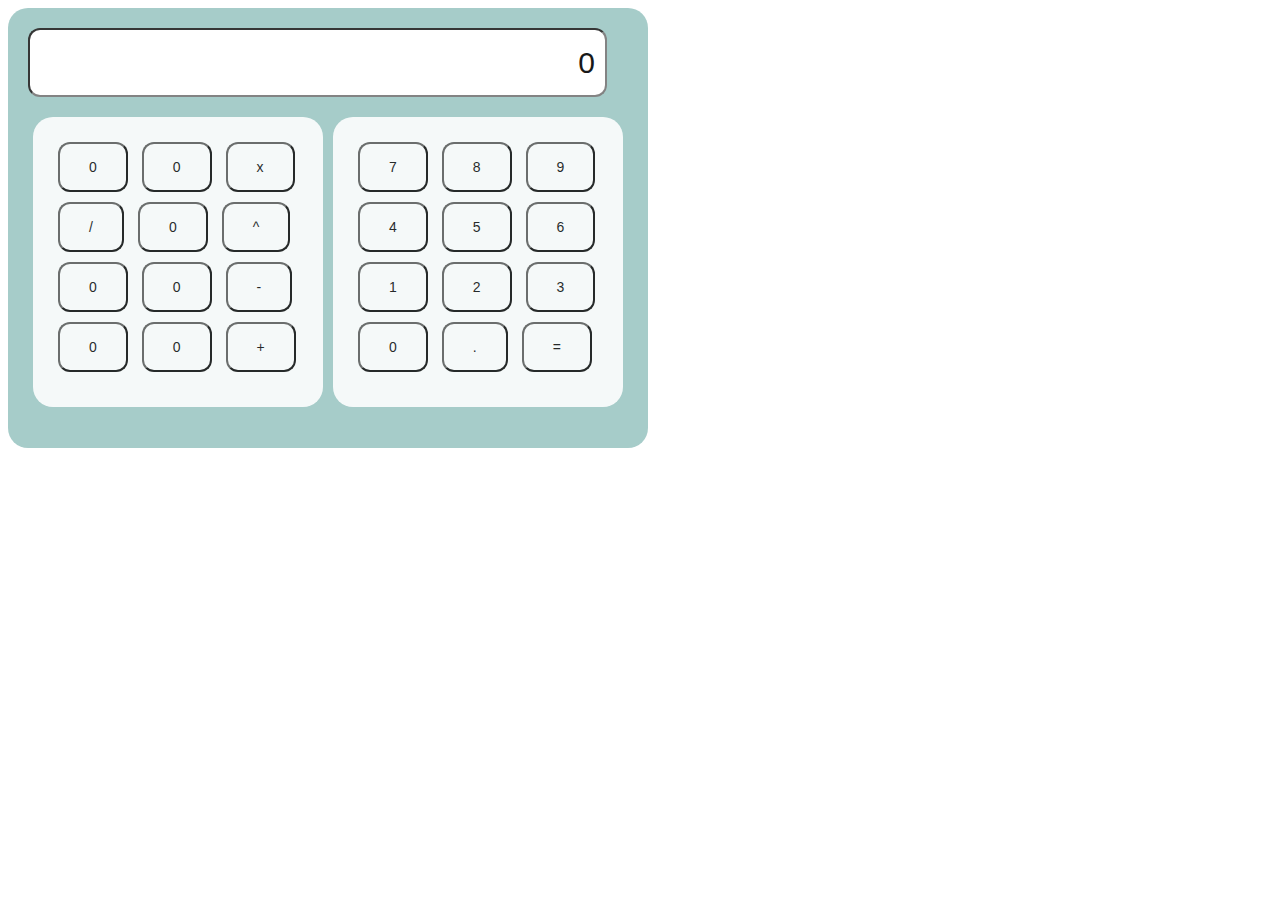
==== index.html @ dafc0507 "Cambio de nombre" ====
<!DOCTYPE html>
<html>
  <head>
    <meta charset="utf-8">
    <title>Practica 2 : Calculadora</title>
    <script type="text/javascript" src="calc.js"></script>
    <link rel="stylesheet" href="./style.css" type="text/css">
  </head>
  <body onload="init()">
    <div class="ex1">
      <input type="text" id="valor_numero" maxlength="20" value=" 0" class="numero" >
      <div class="ex4">
        <button class="button button1">0</button>
        <button class="button button1">0</button>
        <input type="button" name="x" class="button button1" id="x" value="x" onclick="operation(this)" />
        <br>
        <input type="button" name="/" class="button button1" id="/" value="/" onclick="operation(this)" />
        <button class="button button1">0</button>
        <input type="button" name="^" class="button button1" id="^" value="^" onclick="operation(this)" />
        <br>
        <button class="button button1">0</button>
        <button class="button button1">0</button>
        <input type="button" name="-" class="button button1" id="-" value="-" onclick="operation(this)" />
        <br>
        <button class="button button1">0</button>
        <button class="button button1">0</button>
        <input type="button" name="+" class="button button1" id="+" value="+" onclick="operation(this)" />
      </div>
      <div class="ex3">
        <input type="button" name="7" class="button button1" id="7" value="7" onclick="num(this)" />
        <input type="button" name="8" class="button button1" id="8" value="8" onclick="num(this)" />
        <input type="button" name="9" class="button button1" id="9" value="9" onclick="num(this)" />
        <br>
        <input type="button" name="4" class="button button1" id="4" value="4" onclick="num(this)" />
        <input type="button" name="5" class="button button1" id="5" value="5" onclick="num(this)" />
        <input type="button" name="6" class="button button1" id="6" value="6" onclick="num(this)" />
        <br>
        <input type="button" name="1" class="button button1" id="1" value="1" onclick="num(this)" />
        <input type="button" name="2" class="button button1" id="2" value="2" onclick="num(this)" />
        <input type="button" name="3" class="button button1" id="3" value="3" onclick="num(this)" />
        <br>
        <input type="button" name="0" class="button button1" id="0" value="0" onclick="num(this)" />
        <input type="button" name="." class="button button1" id="." value="." onclick="num(this)" />
        <input type="button" name="=" class="button button1" id="=" value="=" onclick="result()" />
      </div>
    </div>
  </body>
</html>
---- style.css ----
div.ex1{  border-radius: 20px;
  padding: 20px;
  left: 600px;
  width: 600px;
  height: 400px;
  margin-right:auto;
  background-color: #9DC7C4;
  opacity: 0.9;
  filter: alpha(opacity=90);
}

div.ex2{  border-radius: 20px;
  padding: 40px;
  width: 520px;
  height: 10px;
  margin-right: auto;
  background-color: #FFFFFF;
  opacity: 0.9;
  filter: alpha(opacity=90);
  margin: 15px 2px;
}

div.ex3{  border-radius: 20px;
  padding: 20px;
  width: 250px;
  height: 250px;
  margin: 20px 5px;
  margin-left: auto;
  background-color: #FFFFFF;
  opacity: 0.9;
  filter: alpha(opacity=90);
}

div.ex4{  border-radius: 20px;
  padding: 20px;
  width: 250px;
  height: 250px;
  float: left;
  background-color: #FFFFFF;
  opacity: 0.9;
  margin: 20px 5px;
  filter: alpha(opacity=90);
}
.button {
  background-color: #FFFFFF;
  border-color: : #9DC7C4;
  color: black;
  padding: 15px 29px;
  text-decoration: none;
  display: inline-block;
  font-size: 14px;
  margin: 5px 5px 5px;
  cursor: pointer;
  border-radius: 12px;

}
.numero{
  color: black;
  border-radius: 12px;
  padding: 10px 10px 10px;
  width: 555px;
  line-height: 45px;
  font-size: 30px;
  text-align: right;
}
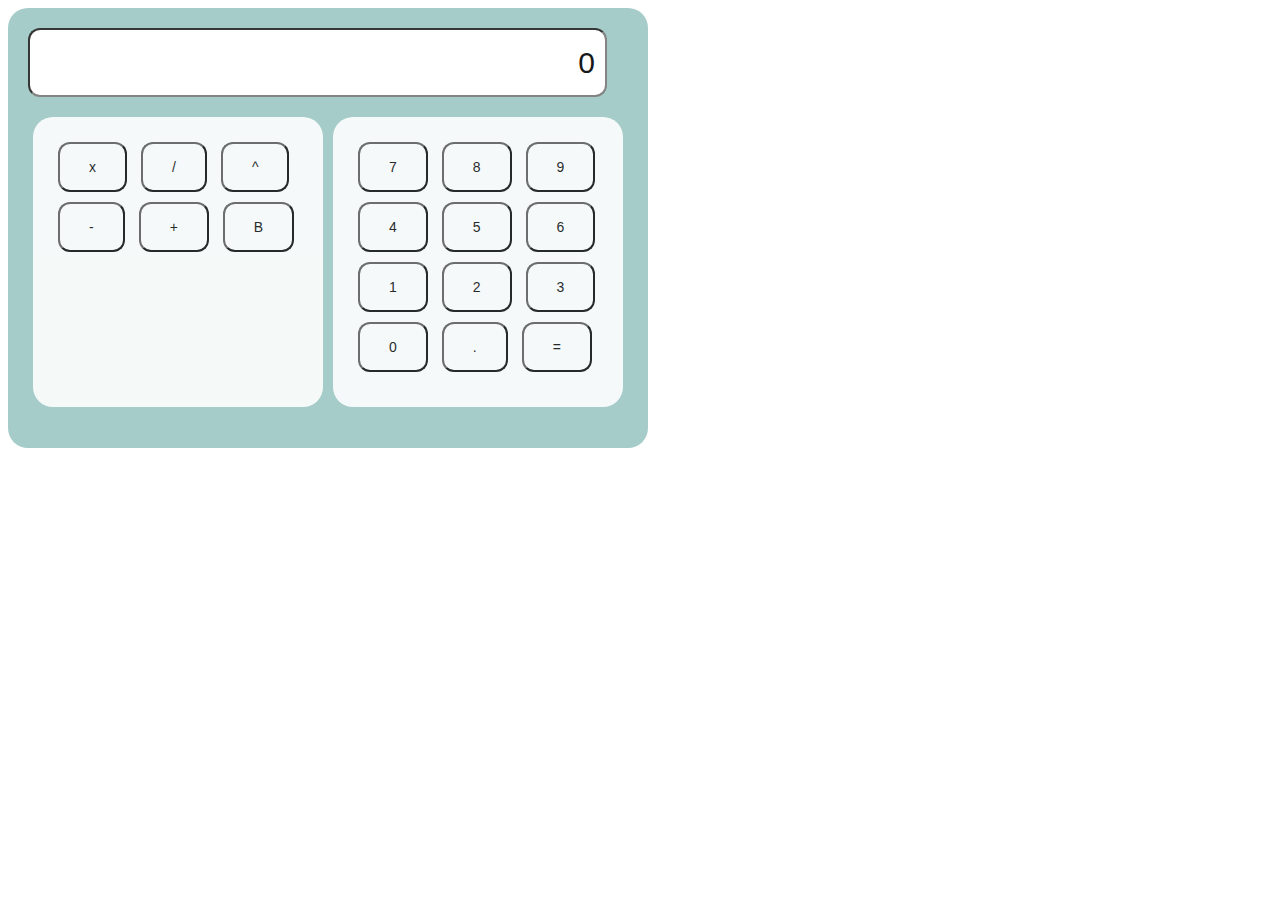
==== commit 40d11df1: "retoques" ====
--- a/index.html
+++ b/index.html
@@ -10,21 +10,13 @@
     <div class="ex1">
       <input type="text" id="valor_numero" maxlength="20" value=" 0" class="numero" >
       <div class="ex4">
-        <button class="button button1">0</button>
-        <button class="button button1">0</button>
         <input type="button" name="x" class="button button1" id="x" value="x" onclick="operation(this)" />
-        <br>
         <input type="button" name="/" class="button button1" id="/" value="/" onclick="operation(this)" />
-        <button class="button button1">0</button>
         <input type="button" name="^" class="button button1" id="^" value="^" onclick="operation(this)" />
         <br>
-        <button class="button button1">0</button>
-        <button class="button button1">0</button>
         <input type="button" name="-" class="button button1" id="-" value="-" onclick="operation(this)" />
-        <br>
-        <button class="button button1">0</button>
-        <button class="button button1">0</button>
         <input type="button" name="+" class="button button1" id="+" value="+" onclick="operation(this)" />
+        <input type="button" name="B" class="button button1" id="AC" value="B" onclick="result()" />
       </div>
       <div class="ex3">
         <input type="button" name="7" class="button button1" id="7" value="7" onclick="num(this)" />
--- a/style.css
+++ b/style.css
@@ -52,8 +52,22 @@
   margin: 5px 5px 5px;
   cursor: pointer;
   border-radius: 12px;
+}
 
+.buttonO {
+  background-color: #FFFFFF;
+  border-color: : #9DC7C4;
+  color: black;
+  padding: 15px 27px;
+  text-decoration: none;
+  display: inline-block;
+  font-size: 14px;
+  margin: 10px 5px 10px;
+  cursor: pointer;
+  border-radius: 12px;
 }
+
+
 .numero{
   color: black;
   border-radius: 12px;
